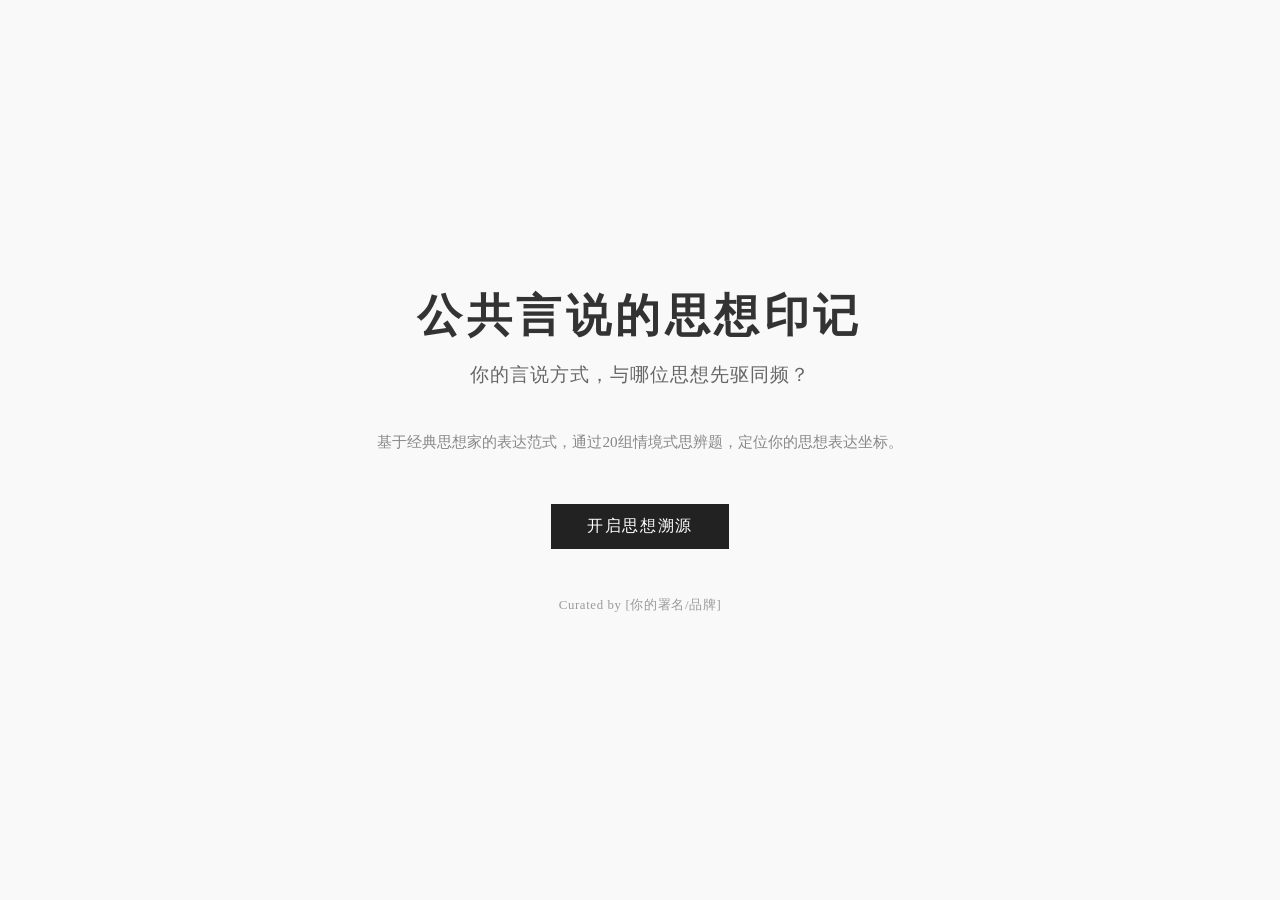
==== kaichang.html @ be5a330c "Add files via upload" ====
<!DOCTYPE html>
<html lang="zh-CN">
<head>
    <meta charset="UTF-8">
    <meta name="viewport" content="width=device-width, initial-scale=1.0">
    <title>公共言说的思想印记</title>
    <style>
        /* 全局样式重置 */
        * {
            margin: 0;
            padding: 0;
            box-sizing: border-box;
            font-family: "SimSun", 宋体, serif; /* 替换为宋体 */
        }

        /* 页面主体布局 */
        body {
            background-color: #f9f9f9;
            height: 100vh;
            display: flex;
            flex-direction: column;
            justify-content: center;
            align-items: center;
            text-align: center;
            padding: 0 20px;
        }

        /* 主标题样式（宋体优化） */
        .main-title {
            font-size: 2.8rem;
            color: #333;
            font-weight: 600; /* 宋体加粗更有质感 */
            margin-bottom: 1rem;
            letter-spacing: 0.1em; /* 宋体字间距稍大更美观 */
        }

        /* 副标题样式 */
        .sub-title {
            font-size: 1.2rem;
            color: #666;
            font-weight: 400;
            margin-bottom: 2.5rem;
            letter-spacing: 0.05em;
        }

        /* 引导语样式 */
        .guide-text {
            font-size: 0.95rem;
            color: #888;
            line-height: 1.8; /* 宋体行高稍大提升可读性 */
            max-width: 600px;
            margin-bottom: 3rem;
        }

        /* 按钮样式 */
        .start-btn {
            background-color: #222;
            color: #fff;
            border: none;
            padding: 12px 36px;
            font-size: 1rem;
            cursor: pointer;
            transition: background-color 0.3s ease;
            letter-spacing: 0.1em; /* 按钮文字字间距呼应标题 */
            font-family: "SimSun", 宋体, serif; /* 按钮同步宋体 */
        }

        .start-btn:hover {
            background-color: #444;
        }

        /* 署名样式 */
        .curator {
            font-size: 0.8rem;
            color: #999;
            margin-top: 3rem;
            letter-spacing: 0.05em;
        }

        /* 响应式适配 */
        @media (max-width: 768px) {
            .main-title {
                font-size: 2rem;
                letter-spacing: 0.08em;
            }
            .sub-title {
                font-size: 1rem;
            }
            .guide-text {
                font-size: 0.85rem;
            }
        }
    </style>
</head>
<body>
    <h1 class="main-title">公共言说的思想印记</h1>
    <h2 class="sub-title">你的言说方式，与哪位思想先驱同频？</h2>
    <p class="guide-text">基于经典思想家的表达范式，通过20组情境式思辨题，定位你的思想表达坐标。</p>
    <button class="start-btn">开启思想溯源</button>
    <p class="curator">Curated by [你的署名/品牌]</p>
</body>
</html>
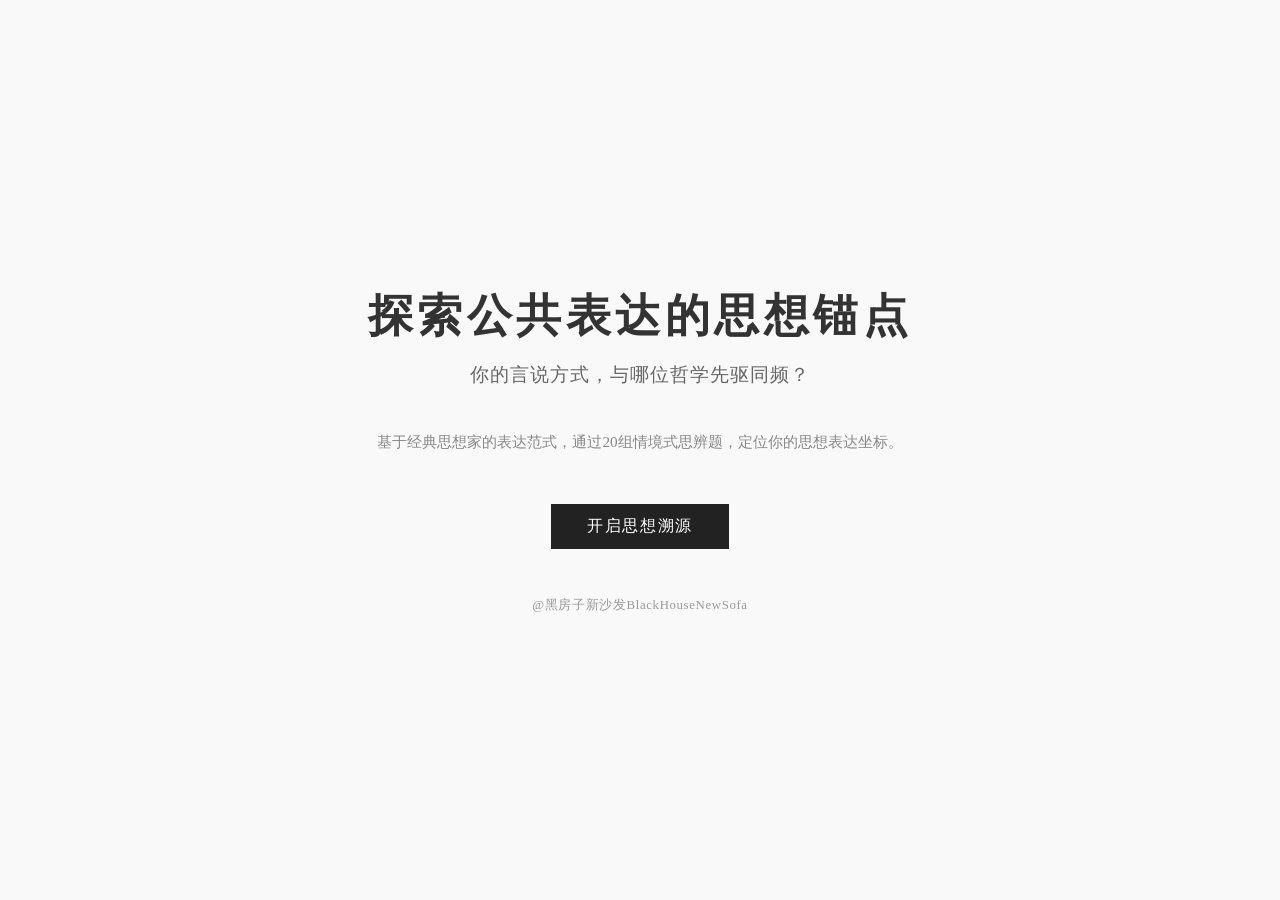
==== commit ac601444: "Update title and content in kaichang.html" ====
--- a/kaichang.html
+++ b/kaichang.html
@@ -3,7 +3,7 @@
 <head>
     <meta charset="UTF-8">
     <meta name="viewport" content="width=device-width, initial-scale=1.0">
-    <title>公共言说的思想印记</title>
+    <title>探索公共表达的思想锚点</title>
     <style>
         /* 全局样式重置 */
         * {
@@ -93,10 +93,11 @@
     </style>
 </head>
 <body>
-    <h1 class="main-title">公共言说的思想印记</h1>
-    <h2 class="sub-title">你的言说方式，与哪位思想先驱同频？</h2>
+    <h1 class="main-title">探索公共表达的思想锚点</h1>
+    <h2 class="sub-title">你的言说方式，与哪位哲学先驱同频？</h2>
     <p class="guide-text">基于经典思想家的表达范式，通过20组情境式思辨题，定位你的思想表达坐标。</p>
     <button class="start-btn">开启思想溯源</button>
-    <p class="curator">Curated by [你的署名/品牌]</p>
+    <p class="curator">@黑房子新沙发BlackHouseNewSofa</p>
 </body>
-</html>+
+</html>
